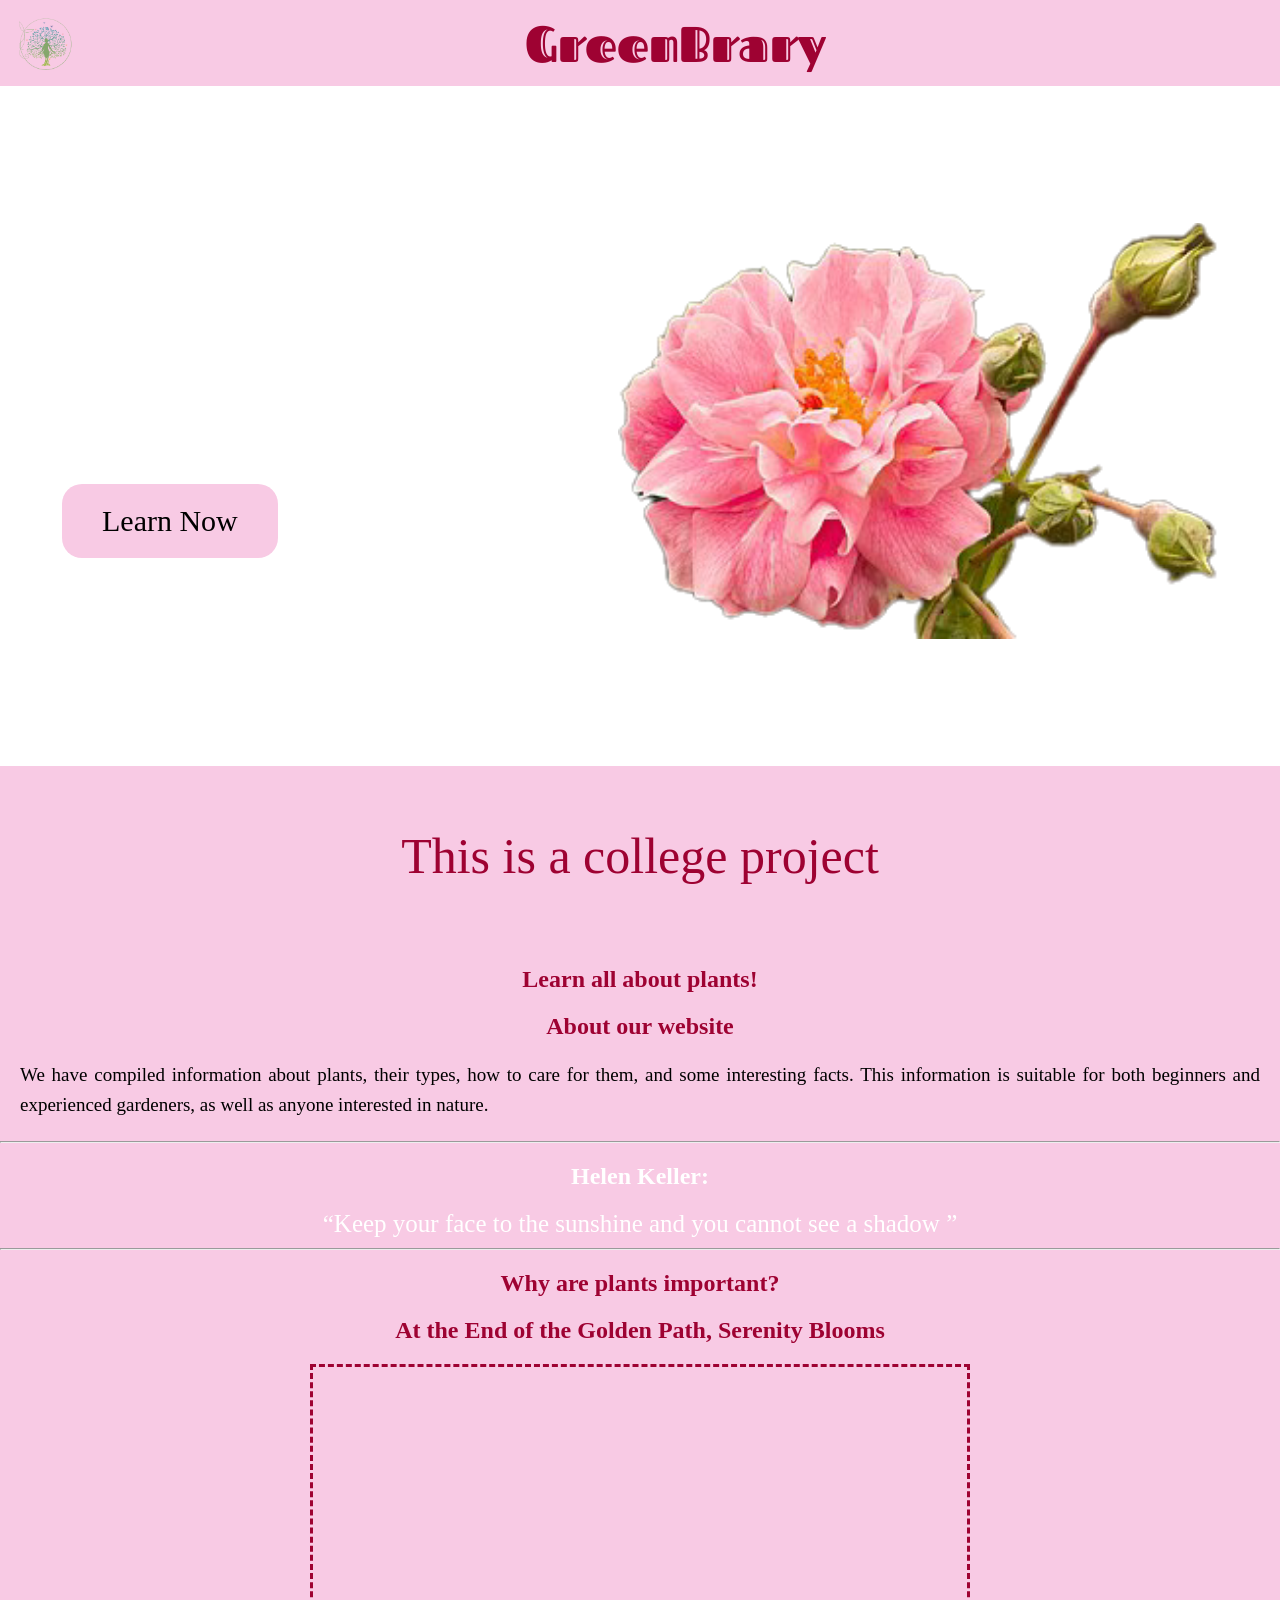
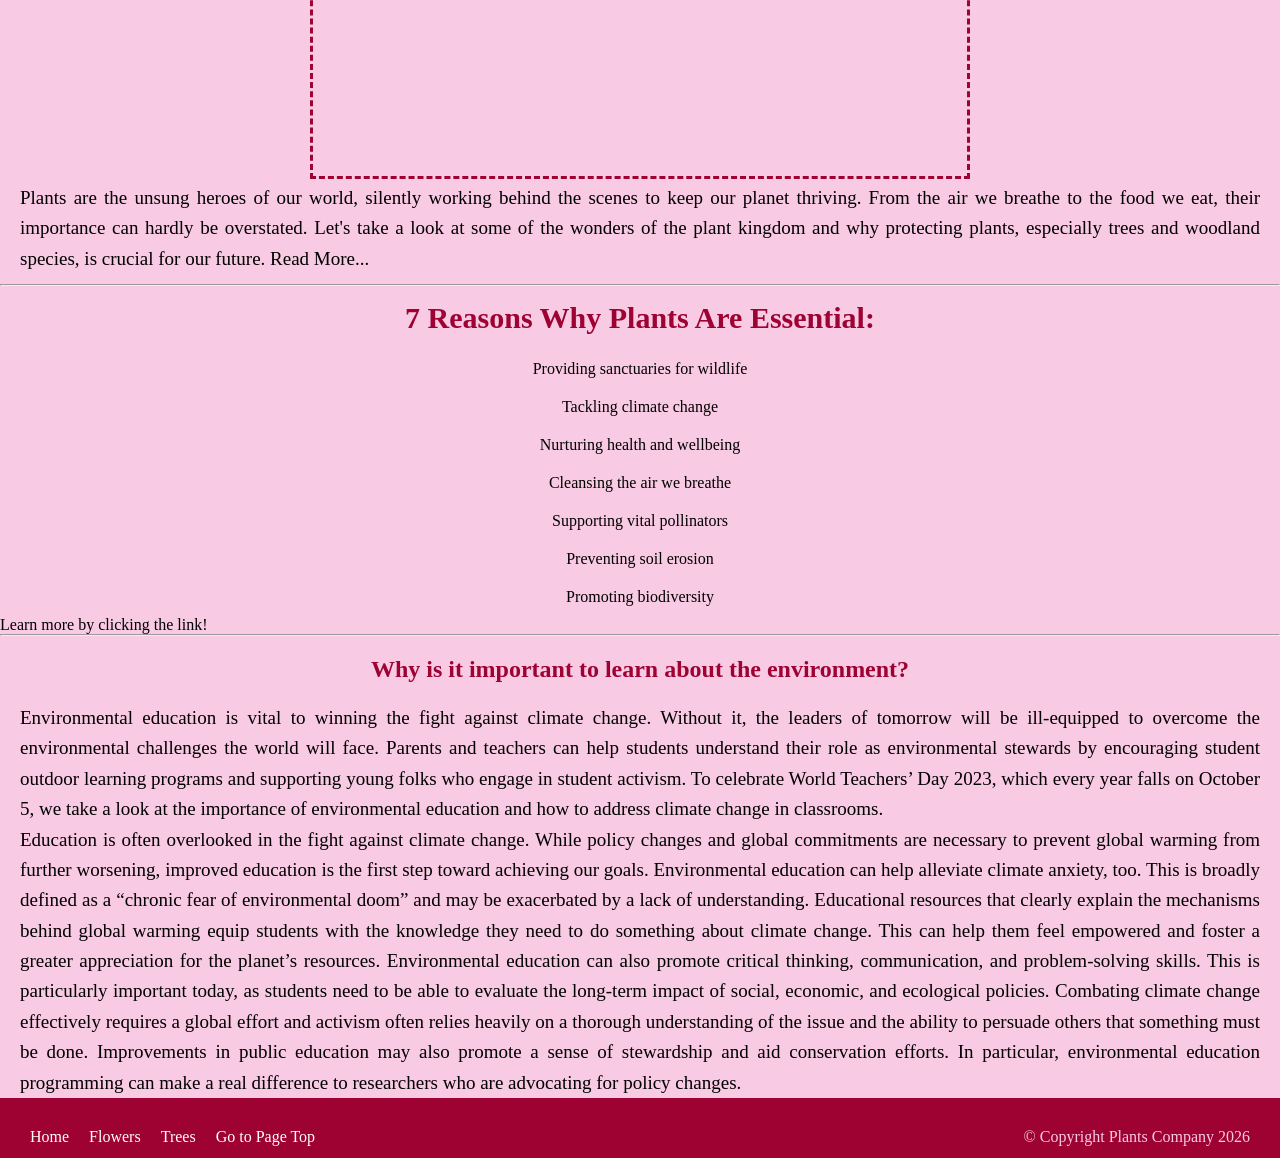
==== index.html @ f3614c86 "Add files via upload" ====
<!DOCTYPE html>
<html lang="en">
<head>
    <meta charset="UTF-8">
    <meta name="viewport" content="width=device-width, initial-scale=1.0">
    <meta name="description" content="Website about plants, why it is important to know anout our environment?">
    <meta name="keywords" content="Plants, environment, nature, environmental education">
    <title>Homepage</title>
    <link rel="stylesheet" href="css/homestyle.css">
    <link rel="stylesheet" href="css/fonts.css">
    <link rel="icon" href="images/favicon.ico" type="image/gif" sizes="16x16">
   <style>
    @import url('https://fonts.googleapis.com/css2?family=Fascinate+Inline&display=swap');
   </style>
</head>

<body>
   <div id="top"></div>
  <div class="background"></div>
     <header>
        <img style="float: left; padding: 4px;" src="images/1775750340438.png" alt="logo" width="70px"> 
        <h1>GreenBrary</h1>   
     </header>

     <main>
        
     <div class="card" style="clear: both;">
            <nav>
                <h2>Learn all about plants!</h2>
                   <ul>
                      <li id="active"><a href="index.html">Home</a></li>
                      <li><a href="flowers.html">Flowers</a></li>
                      <li><a href="trees.html">Trees</a></li>
                      <li><a href="#bottom">Go to Page Bottom</a></li>
                   </ul>
            </nav>
        <div class="content">
          <section class="maintext">
            <h2 style="font-size: 60px;">Discover the world of nature</h2>
            <p>Learn more about the world of nature with us.</p>
            <a href="#learnow"><button>Learn Now</button></a>
          </section>
             <div class="image">
                <img src="images/flower1.png" alt="mainflower">
             </div>
        </div>
      </div>
        
 <section class="color" style="background-color: #F8CAE4;">
               <p style="padding: 50px; color: #9E0232; font-size: 50px; text-align: center;">This is a college project</p>
               <h2 id="learnow" style="text-align: center;">Learn all about plants!</h2>
        <section class="aboutUS">
               <h2>About our website</h2>
                 <p>We have compiled information about plants, their types, how to care for them, and some interesting facts. This information is suitable for both beginners and experienced gardeners, as well as anyone interested in nature.</p>
        </section>
          <section class="phrase">
            <h2></h2>
              <p></p>
          </section>
<hr>
  <section style="text-align: center;" class="quote">
      <h2 style="color: white;">Helen Keller:</h2>
        <q style="font-size: 25px; color: white;">Keep your face to the sunshine and you cannot see a shadow </q>
  </section>
<hr>
     <section class="text">
         <h2>Why are plants important?</h2>
         <section style="text-align: center;" class="videoContent">
            <h2>At the End of the Golden Path, Serenity Blooms</h2>
            <iframe style=" border: #9E0232 dashed;" width="660" height="415" 
             src="https://www.youtube.com/embed/Ik9OZZ4zNVk?si=UvGbydBv_8vOkYSm" title="YouTube video player" frameborder="0" allow="accelerometer; autoplay; clipboard-write; encrypted-media; gyroscope; picture-in-picture; web-share" referrerpolicy="strict-origin-when-cross-origin" allowfullscreen>
         </iframe>
            </section>
         <p style="margin-bottom: 10px;">Plants are the unsung heroes of our world, silently working behind the scenes to keep our planet thriving. From the air we breathe to the food we eat, their importance can hardly be overstated. Let's take a look at some of the wonders of the plant kingdom and why protecting plants, especially trees and woodland species, is crucial for our future.
            <a href="https://www.woodlandtrust.org.uk/blog/2024/06/why-plants-are-important/">Read More...</a>
         </p>
         <hr>
         <h3 style="text-align: center; color: #9E0232; padding: 15px; font-size: 30px;">7 Reasons Why Plants Are Essential:</h3>
         <ul>
            <li>Providing sanctuaries for wildlife</li>
            <li>Tackling climate change</li>
            <li>Nurturing health and wellbeing</li>
            <li>Cleansing the air we breathe</li>
            <li>Supporting vital pollinators</li>
            <li>Preventing soil erosion</li>
            <li>Promoting biodiversity</li>
         </ul>
         <a href="https://www.woodlandtrust.org.uk/blog/2024/06/why-plants-are-important/">Learn more by clicking the link!</a>
         <hr>
         <h2>Why is it important to learn about the environment?</h2>
         <p>Environmental education is vital to winning the fight against climate change. Without it, the leaders of tomorrow will be ill-equipped to overcome the environmental challenges the world will face. Parents and teachers can help students understand their role as environmental stewards by encouraging student outdoor learning programs and supporting young folks who engage in student activism. To celebrate World Teachers’ Day 2023, which every year falls on October 5, we take a look at the importance of environmental education and how to address climate change in classrooms.</p>
         <p>Education is often overlooked in the fight against climate change. While policy changes and global commitments are necessary to prevent global warming from further worsening, improved education is the first step toward achieving our goals. 

Environmental education can help alleviate climate anxiety, too. This is broadly defined as a “chronic fear of environmental doom” and may be exacerbated by a lack of understanding. Educational resources that clearly explain the mechanisms behind global warming equip students with the knowledge they need to do something about climate change. This can help them feel empowered and foster a greater appreciation for the planet’s resources. 

Environmental education can also promote critical thinking, communication, and problem-solving skills. This is particularly important today, as students need to be able to evaluate the long-term impact of social, economic, and ecological policies. Combating climate change effectively requires a global effort and activism often relies heavily on a thorough understanding of the issue and the ability to persuade others that something must be done. 

Improvements in public education may also promote a sense of stewardship and aid conservation efforts. In particular, environmental education programming can make a real difference to researchers who are advocating for policy changes. </p>
      </section>
 </section>

     </main>
<div id="bottom"></div>
  <footer>
  
        <p style="float: right;">&copy; Copyright Plants Company 2026</p>
        <nav >
                   <ul>
                      <li id="active"><a href="index.html">Home</a></li>
                      <li><a href="flowers.html">Flowers</a></li>
                      <li><a href="trees.html">Trees</a></li>
                      <li><a href="#top">Go to Page Top</a></li>
                   </ul>
            </nav>
  </footer>

</body>
</html>
---- css/homestyle.css ----
* {
    margin: 0;
    padding: 0;
    box-sizing: border-box;
    font-family: 'Times New Roman', Times, serif;
}

header {
    background-color: #F8CAE4;
    padding: 10px;
}
header h1 {
    text-align: center;
    font-family: Fascinate Inline;
    color: #9E0232;
    font-size: 50px;
}
footer {
    margin-top:0;
    margin-bottom: 0;
    padding: 30px;
    height: 20px;
    position: relative;
    bottom: 0px;
    width: 100%;
    background-color: #9E0232;
}
footer p {
    text-align: center;
    color: #F8CAE4;
}
.background {
    position: fixed;
    width: 100%;
    height: 100%;
    background-image: url(https://upload.wikimedia.org/wikipedia/commons/1/1b/Natural_background_of_blooming_Petunia_flowers_%2854954688042%29.jpg);
    filter: blur(6px);
    z-index: -1;
}
.card {
    width: 95%;
    height: 600px;
    margin:40px auto;
    padding: 30px;
    border-radius: 25px;
    background-color: rgba(255, 255, 255, 0.428);
    color: white;
}
nav {
  display: flex;
  justify-content: space-between;
  margin-bottom: 40px;
}

nav ul {
  display: flex;
  gap: 20px;
  list-style: none;
}
nav ul li a {
 color: white;
 text-decoration: none;
}
nav ul li a:hover {
    text-shadow: 0px 0px 30px #9E0232;
    text-transform: uppercase;
}

.content {
  display: flex;
  align-items: center;
  justify-content: space-between;
}

.maintext h1 {
  font-size: 48px;
  margin-bottom: 20px;
}

.maintext p {
  margin-bottom: 20px;
}

button {
  padding: 20px 40px;
  border: none;
  border-radius: 20px;
  background: #F8CAE4;
  cursor: pointer;
  font-size: 30px;
}
button:hover {
    color: #9E0232;
}

.image img {
  width: 600px;
  border-radius: 20px;
}
.color h2, .color h1 {
    text-align: center;
    padding: 0;
    margin: 20px;
    color: #9E0232;
}
.color p {
  color: black;
  font-size: 19px;
  line-height: 1.6;
  text-align: justify;
  margin-left: 20px;
  margin-right: 20px;

}
.quote {
    margin: 10px;
}
.text ul li{
  text-align: center;
  padding: 10px;
  text-decoration: none;
  color: black;
}
.text a {
  text-decoration: none;
  color: black;
}
.text a:hover {
  text-shadow: 0px 0px 30px #ff89ad;
  color: #AEB719;
  text-transform: uppercase;
}
---- css/fonts.css ----
.ultra-regular {
  font-family: "Ultra", serif;
  font-weight: 400;
  font-style: normal;
}
.fascinate-inline-regular {
  font-family: "Fascinate Inline", system-ui;
  font-weight: 400;
  font-style: normal;
}
.fleur-de-leah-regular {
  font-family: "Fleur De Leah", cursive;
  font-weight: 400;
  font-style: normal;
}
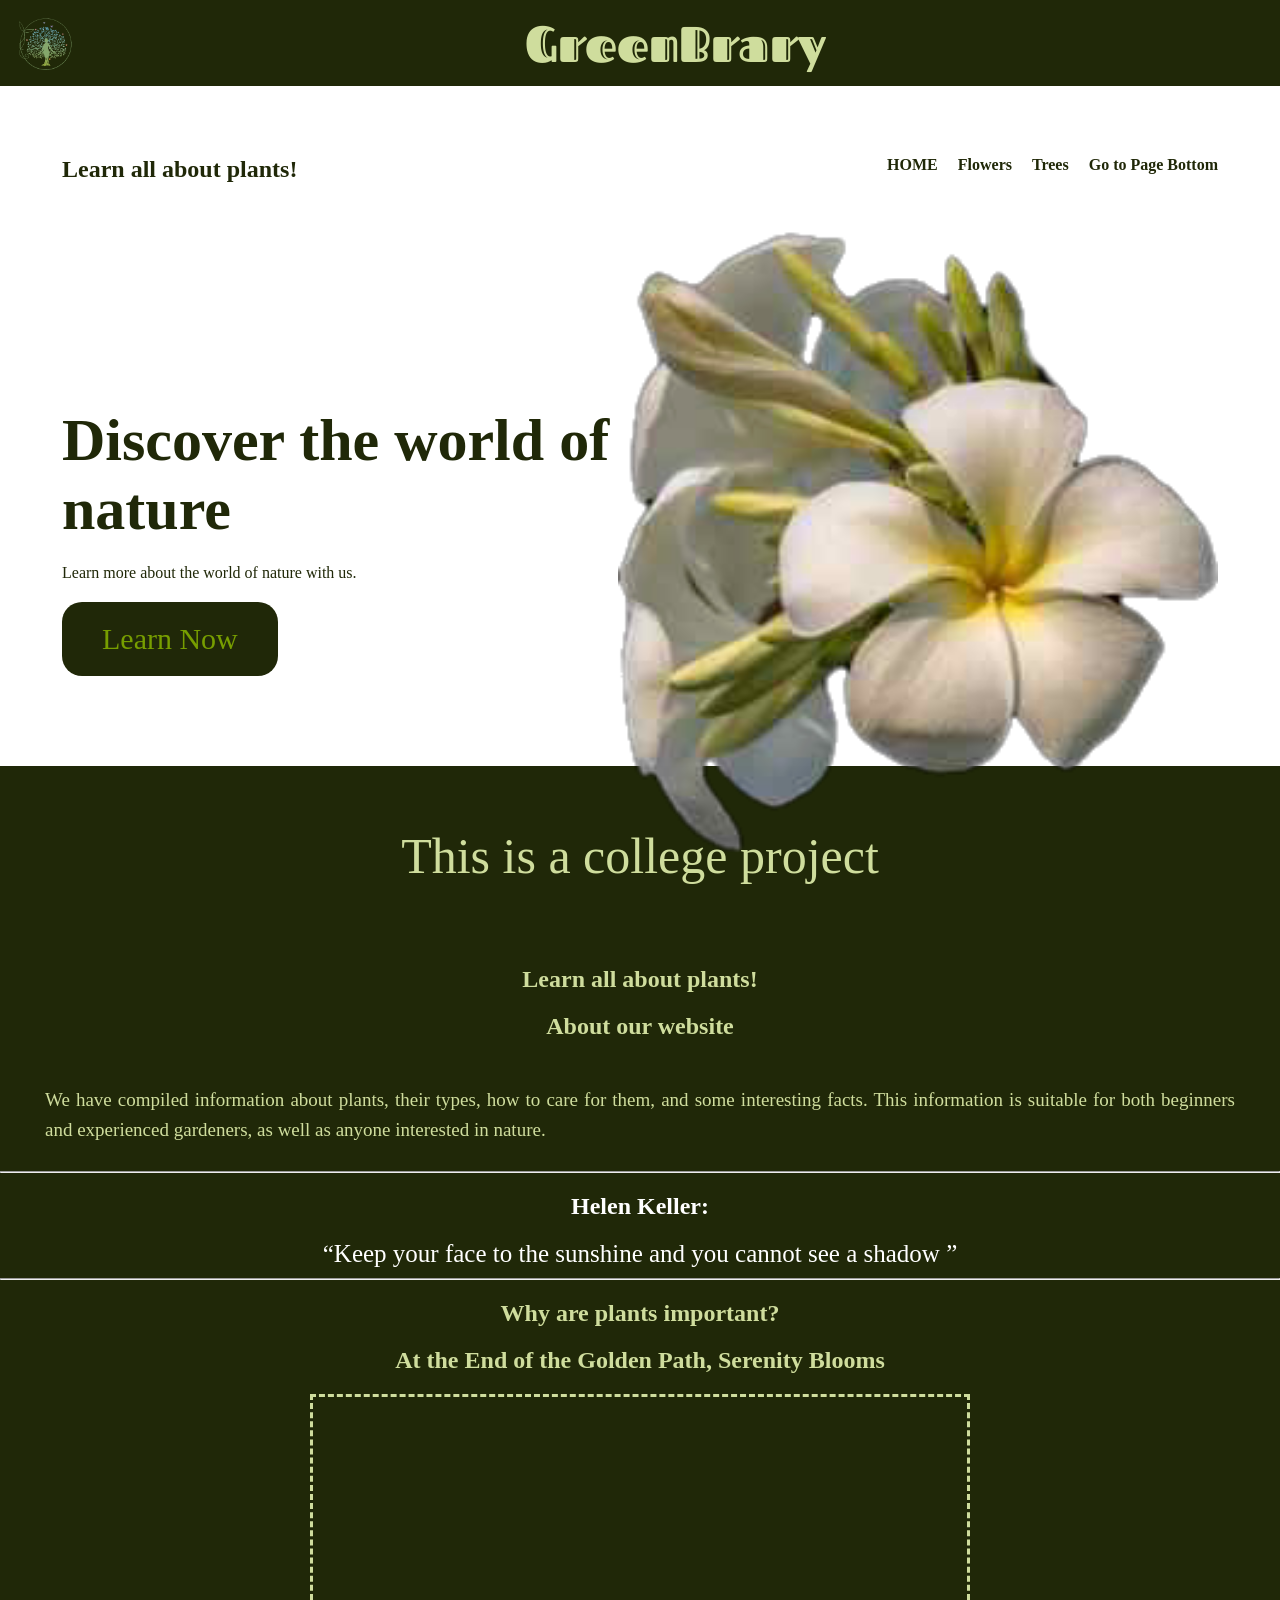
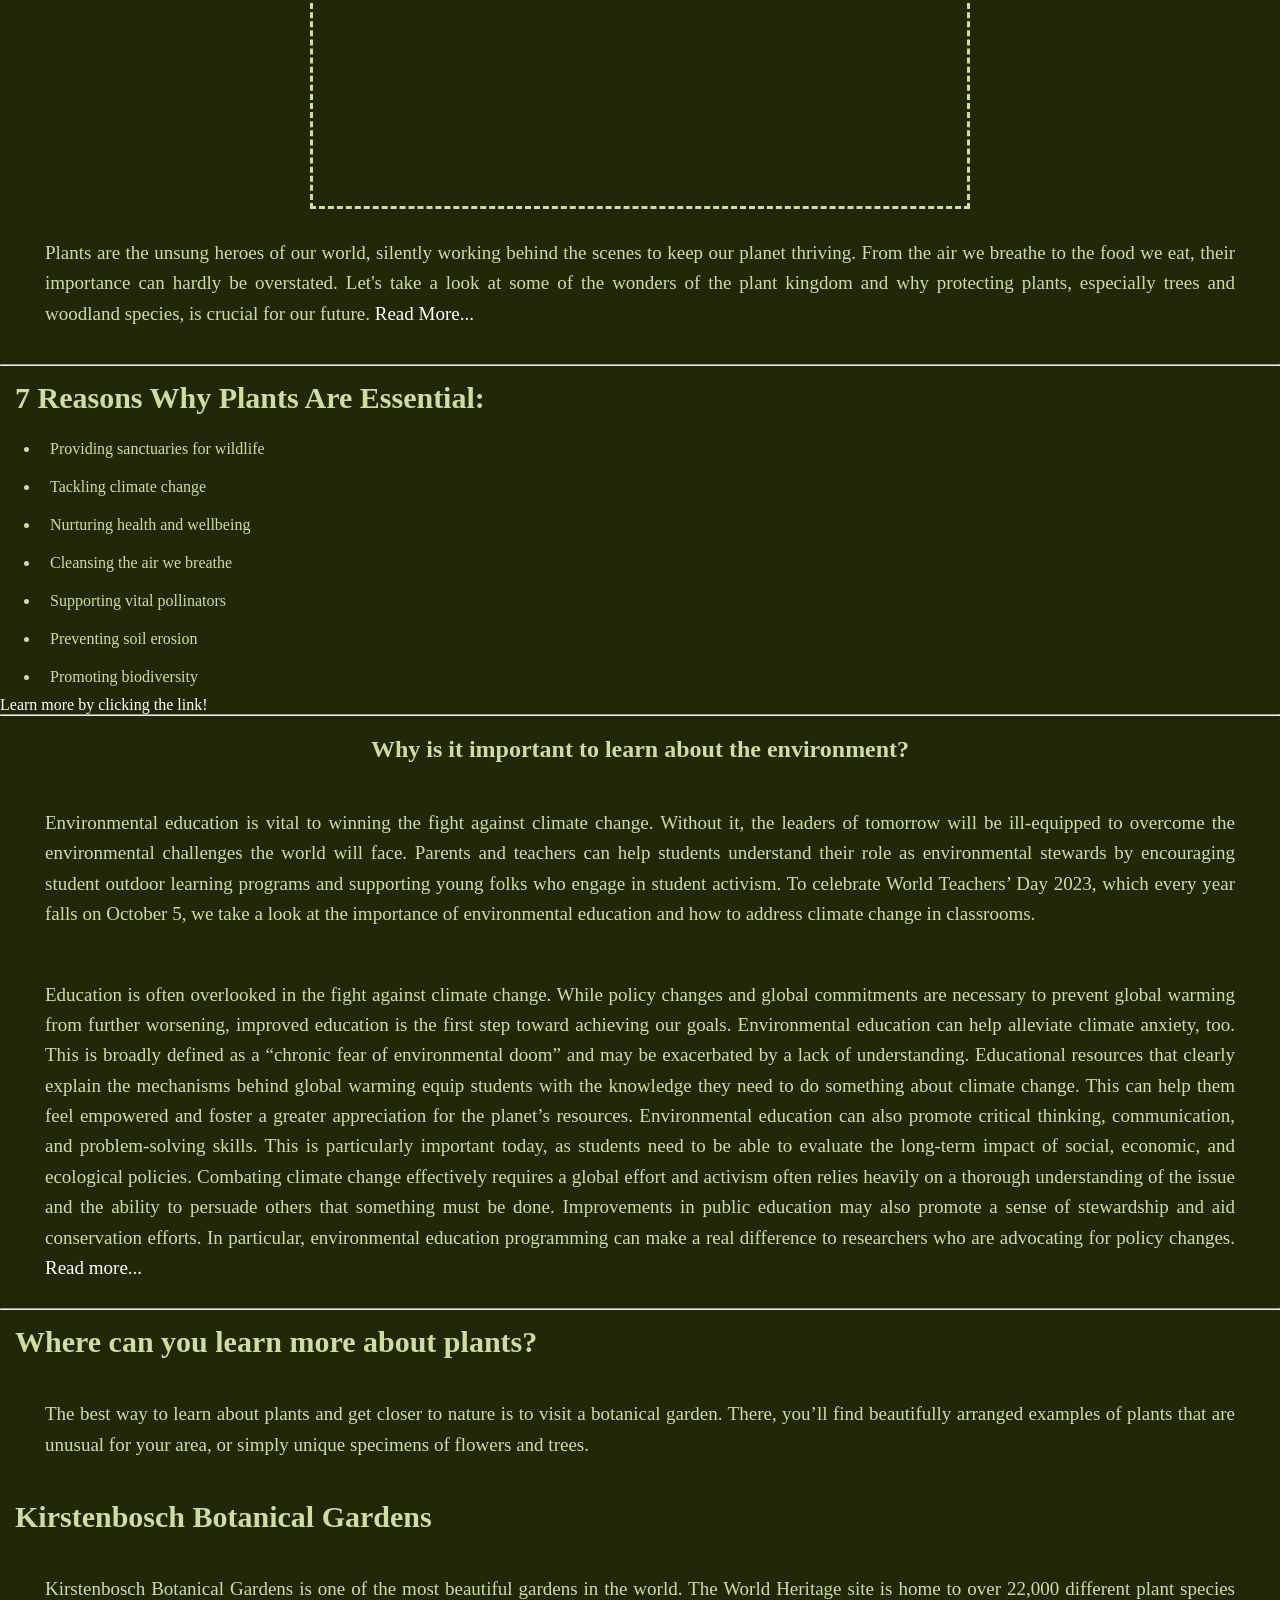
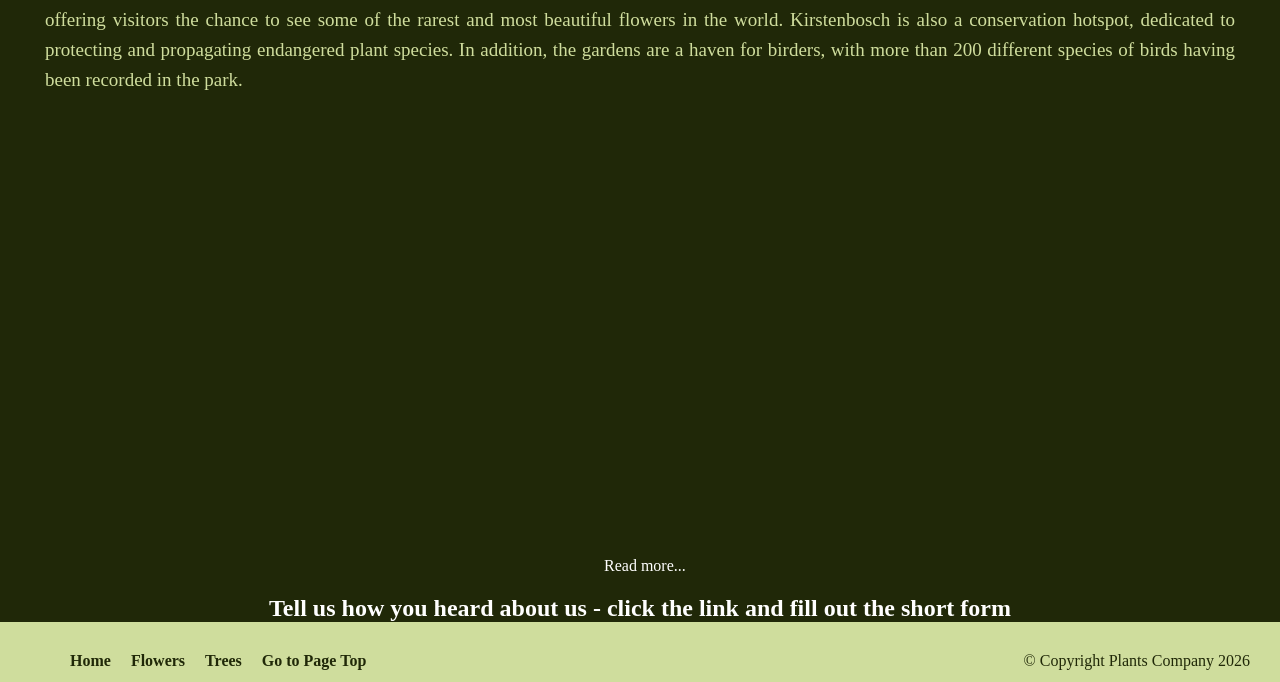
==== commit f0e2839c: "Add files via upload" ====
--- a/index.html
+++ b/index.html
@@ -3,8 +3,8 @@
 <head>
     <meta charset="UTF-8">
     <meta name="viewport" content="width=device-width, initial-scale=1.0">
-    <meta name="description" content="Website about plants, why it is important to know anout our environment?">
-    <meta name="keywords" content="Plants, environment, nature, environmental education">
+    <meta name="description" content="Learn all about plants, Learn 7 reasons why plants are essential, Website about plants, Why it is important to know anout our environment?">
+    <meta name="keywords" content="Plants, environment, nature, environmental education, Flowers, Trees">
     <title>Homepage</title>
     <link rel="stylesheet" href="css/homestyle.css">
     <link rel="stylesheet" href="css/fonts.css">
@@ -37,45 +37,41 @@
         <div class="content">
           <section class="maintext">
             <h2 style="font-size: 60px;">Discover the world of nature</h2>
-            <p>Learn more about the world of nature with us.</p>
+            <p style="padding: 0;">Learn more about the world of nature with us.</p>
             <a href="#learnow"><button>Learn Now</button></a>
           </section>
              <div class="image">
-                <img src="images/flower1.png" alt="mainflower">
+                <a title="Basile Morin, CC BY-SA 4.0 &lt;https://creativecommons.org/licenses/by-sa/4.0&gt;, via Wikimedia Commons" href="https://commons.wikimedia.org/wiki/File:Plumeria_(Frangipani)_flowers.jpg"><img src="images/whitefl.png" alt="mainflower"></a>
              </div>
         </div>
       </div>
         
- <section class="color" style="background-color: #F8CAE4;">
-               <p style="padding: 50px; color: #9E0232; font-size: 50px; text-align: center;">This is a college project</p>
+ <section class="color" style="background-color: #202808;">
+               <p style="padding: 50px; color: #CFDD9D; font-size: 50px; text-align: center;">This is a college project</p>
                <h2 id="learnow" style="text-align: center;">Learn all about plants!</h2>
         <section class="aboutUS">
                <h2>About our website</h2>
                  <p>We have compiled information about plants, their types, how to care for them, and some interesting facts. This information is suitable for both beginners and experienced gardeners, as well as anyone interested in nature.</p>
         </section>
-          <section class="phrase">
-            <h2></h2>
-              <p></p>
-          </section>
+
 <hr>
   <section style="text-align: center;" class="quote">
-      <h2 style="color: white;">Helen Keller:</h2>
-        <q style="font-size: 25px; color: white;">Keep your face to the sunshine and you cannot see a shadow </q>
+      <h2 style="color: rgb(255, 255, 255);">Helen Keller:</h2>
+        <q style="font-size: 25px; color: rgb(255, 255, 255);">Keep your face to the sunshine and you cannot see a shadow </q>
   </section>
 <hr>
      <section class="text">
          <h2>Why are plants important?</h2>
          <section style="text-align: center;" class="videoContent">
             <h2>At the End of the Golden Path, Serenity Blooms</h2>
-            <iframe style=" border: #9E0232 dashed;" width="660" height="415" 
-             src="https://www.youtube.com/embed/Ik9OZZ4zNVk?si=UvGbydBv_8vOkYSm" title="YouTube video player" frameborder="0" allow="accelerometer; autoplay; clipboard-write; encrypted-media; gyroscope; picture-in-picture; web-share" referrerpolicy="strict-origin-when-cross-origin" allowfullscreen>
+            <iframe class="youtube" src="https://www.youtube.com/embed/Ik9OZZ4zNVk?si=UvGbydBv_8vOkYSm" title="YouTube video player" frameborder="0" allow="accelerometer; autoplay; clipboard-write; encrypted-media; gyroscope; picture-in-picture; web-share" referrerpolicy="strict-origin-when-cross-origin" allowfullscreen>
          </iframe>
             </section>
          <p style="margin-bottom: 10px;">Plants are the unsung heroes of our world, silently working behind the scenes to keep our planet thriving. From the air we breathe to the food we eat, their importance can hardly be overstated. Let's take a look at some of the wonders of the plant kingdom and why protecting plants, especially trees and woodland species, is crucial for our future.
             <a href="https://www.woodlandtrust.org.uk/blog/2024/06/why-plants-are-important/">Read More...</a>
          </p>
          <hr>
-         <h3 style="text-align: center; color: #9E0232; padding: 15px; font-size: 30px;">7 Reasons Why Plants Are Essential:</h3>
+         <h3>7 Reasons Why Plants Are Essential:</h3>
          <ul>
             <li>Providing sanctuaries for wildlife</li>
             <li>Tackling climate change</li>
@@ -85,28 +81,31 @@
             <li>Preventing soil erosion</li>
             <li>Promoting biodiversity</li>
          </ul>
-         <a href="https://www.woodlandtrust.org.uk/blog/2024/06/why-plants-are-important/">Learn more by clicking the link!</a>
+         <a style="text-align: start;" href="https://www.woodlandtrust.org.uk/blog/2024/06/why-plants-are-important/">Learn more by clicking the link!</a>
          <hr>
          <h2>Why is it important to learn about the environment?</h2>
          <p>Environmental education is vital to winning the fight against climate change. Without it, the leaders of tomorrow will be ill-equipped to overcome the environmental challenges the world will face. Parents and teachers can help students understand their role as environmental stewards by encouraging student outdoor learning programs and supporting young folks who engage in student activism. To celebrate World Teachers’ Day 2023, which every year falls on October 5, we take a look at the importance of environmental education and how to address climate change in classrooms.</p>
-         <p>Education is often overlooked in the fight against climate change. While policy changes and global commitments are necessary to prevent global warming from further worsening, improved education is the first step toward achieving our goals. 
+         <p>Education is often overlooked in the fight against climate change. While policy changes and global commitments are necessary to prevent global warming from further worsening, improved education is the first step toward achieving our goals.  Environmental education can help alleviate climate anxiety, too. This is broadly defined as a “chronic fear of environmental doom” and may be exacerbated by a lack of understanding. Educational resources that clearly explain the mechanisms behind global warming equip students with the knowledge they need to do something about climate change. This can help them feel empowered and foster a greater appreciation for the planet’s resources.  Environmental education can also promote critical thinking, communication, and problem-solving skills. This is particularly important today, as students need to be able to evaluate the long-term impact of social, economic, and ecological policies. Combating climate change effectively requires a global effort and activism often relies heavily on a thorough understanding of the issue and the ability to persuade others that something must be done.  Improvements in public education may also promote a sense of stewardship and aid conservation efforts. In particular, environmental education programming can make a real difference to researchers who are advocating for policy changes. 
+         <a target="_blank" href="https://earth.org/environmental-education/">Read more...</a> 
+         </p>  
+<hr>
+<h3>Where can you learn more about plants?</h3>
+<p>The best way to learn about plants and get closer to nature is to visit a botanical garden. There, you’ll find beautifully arranged examples of plants that are unusual for your area, or simply unique specimens of flowers and trees.</p>
+<h3>Kirstenbosch Botanical Gardens</h3>
+<p>Kirstenbosch Botanical Gardens is one of the most beautiful gardens in the world. The World Heritage site is home to over 22,000 different plant species offering visitors the chance to see some of the rarest and most beautiful flowers in the world. Kirstenbosch is also a conservation hotspot, dedicated to protecting and propagating endangered plant species. In addition, the gardens are a haven for birders, with more than 200 different species of birds having been recorded in the park. </p> 
 
-Environmental education can help alleviate climate anxiety, too. This is broadly defined as a “chronic fear of environmental doom” and may be exacerbated by a lack of understanding. Educational resources that clearly explain the mechanisms behind global warming equip students with the knowledge they need to do something about climate change. This can help them feel empowered and foster a greater appreciation for the planet’s resources. 
-
-Environmental education can also promote critical thinking, communication, and problem-solving skills. This is particularly important today, as students need to be able to evaluate the long-term impact of social, economic, and ecological policies. Combating climate change effectively requires a global effort and activism often relies heavily on a thorough understanding of the issue and the ability to persuade others that something must be done. 
-
-Improvements in public education may also promote a sense of stewardship and aid conservation efforts. In particular, environmental education programming can make a real difference to researchers who are advocating for policy changes. </p>
-      </section>
- </section>
-
+<iframe src="https://www.google.com/maps/embed?pb=!1m18!1m12!1m3!1d3308.195919423577!2d18.432722000000002!3d-33.987501099999996!2m3!1f0!2f0!3f0!3m2!1i1024!2i768!4f13.1!3m3!1m2!1s0x1dcc42a862facc79%3A0x1b7c8ad971eaa566!2sKirstenbosch%20National%20Botanical%20Garden!5e0!3m2!1suk!2sie!4v1775938163726!5m2!1suk!2sie" width="600" height="450" style="border:0;" allowfullscreen="" loading="lazy" referrerpolicy="no-referrer-when-downgrade"></iframe>
+<a href="https://www.capetown.travel/top-attractions/kirstenbosch-botanical-gardens/">Read more...</a>
+<h2 style="text-align: center; margin-bottom: 0;"><a href="form.html">Tell us how you heard about us - click the link and fill out the short form</a></h2> 
+</section>
+</section>
      </main>
 <div id="bottom"></div>
   <footer>
-  
         <p style="float: right;">&copy; Copyright Plants Company 2026</p>
         <nav >
                    <ul>
-                      <li id="active"><a href="index.html">Home</a></li>
+                      <li><a href="index.html">Home</a></li>
                       <li><a href="flowers.html">Flowers</a></li>
                       <li><a href="trees.html">Trees</a></li>
                       <li><a href="#top">Go to Page Top</a></li>
--- a/css/homestyle.css
+++ b/css/homestyle.css
@@ -1,18 +1,19 @@
 * {
     margin: 0;
-    padding: 0;
     box-sizing: border-box;
     font-family: 'Times New Roman', Times, serif;
 }
-
+p {
+  padding: 25px;
+}
 header {
-    background-color: #F8CAE4;
+    background-color: #202808;
     padding: 10px;
 }
 header h1 {
     text-align: center;
     font-family: Fascinate Inline;
-    color: #9E0232;
+    color: #CFDD9D;
     font-size: 50px;
 }
 footer {
@@ -23,18 +24,19 @@
     position: relative;
     bottom: 0px;
     width: 100%;
-    background-color: #9E0232;
+    background-color: #CFDD9D;
 }
 footer p {
     text-align: center;
-    color: #F8CAE4;
+    color: #202808;
+    padding: 0;
 }
 .background {
     position: fixed;
     width: 100%;
     height: 100%;
-    background-image: url(https://upload.wikimedia.org/wikipedia/commons/1/1b/Natural_background_of_blooming_Petunia_flowers_%2854954688042%29.jpg);
-    filter: blur(6px);
+background-image: url(https://upload.wikimedia.org/wikipedia/commons/c/c6/White_Flowers_3.jpg);  
+   filter: blur(6px);
     z-index: -1;
 }
 .card {
@@ -44,7 +46,7 @@
     padding: 30px;
     border-radius: 25px;
     background-color: rgba(255, 255, 255, 0.428);
-    color: white;
+    color: #202808;
 }
 nav {
   display: flex;
@@ -56,13 +58,14 @@
   display: flex;
   gap: 20px;
   list-style: none;
+  font-weight: bold;
 }
 nav ul li a {
- color: white;
+ color: #202808;
  text-decoration: none;
 }
 nav ul li a:hover {
-    text-shadow: 0px 0px 30px #9E0232;
+    text-shadow: 0px 0px 30px #202808;
     text-transform: uppercase;
 }
 
@@ -72,25 +75,28 @@
   justify-content: space-between;
 }
 
-.maintext h1 {
+.maintext h2 {
   font-size: 48px;
   margin-bottom: 20px;
+  color: #202808;
 }
 
 .maintext p {
   margin-bottom: 20px;
+  color: #202808;
 }
 
 button {
   padding: 20px 40px;
   border: none;
   border-radius: 20px;
-  background: #F8CAE4;
+  background: #202808;
+  color: #779e00;
   cursor: pointer;
   font-size: 30px;
 }
 button:hover {
-    color: #9E0232;
+    color: #CFDD9D;
 }
 
 .image img {
@@ -101,10 +107,10 @@
     text-align: center;
     padding: 0;
     margin: 20px;
-    color: #9E0232;
+    color: #CFDD9D;
 }
 .color p {
-  color: black;
+  color: #CFDD9D;
   font-size: 19px;
   line-height: 1.6;
   text-align: justify;
@@ -116,17 +122,28 @@
     margin: 10px;
 }
 .text ul li{
-  text-align: center;
+  text-align: start;
   padding: 10px;
   text-decoration: none;
-  color: black;
+  color: #CFDD9D;
 }
 .text a {
   text-decoration: none;
-  color: black;
+  color: rgb(255, 255, 255);
 }
 .text a:hover {
-  text-shadow: 0px 0px 30px #ff89ad;
+  text-shadow: 0px 0px 30px #04300a;
   color: #AEB719;
   text-transform: uppercase;
+}
+ h3 {
+  text-align: start; 
+  color: #CFDD9D; 
+  padding: 15px; 
+  font-size: 30px;
+}
+.youtube {
+   border: #CFDD9D dashed;
+   width: 660px;
+   height: 415px;
 }
--- a/css/fonts.css
+++ b/css/fonts.css
@@ -14,3 +14,6 @@
   font-weight: 400;
   font-style: normal;
 }
+#active {
+  text-transform: uppercase;
+}
